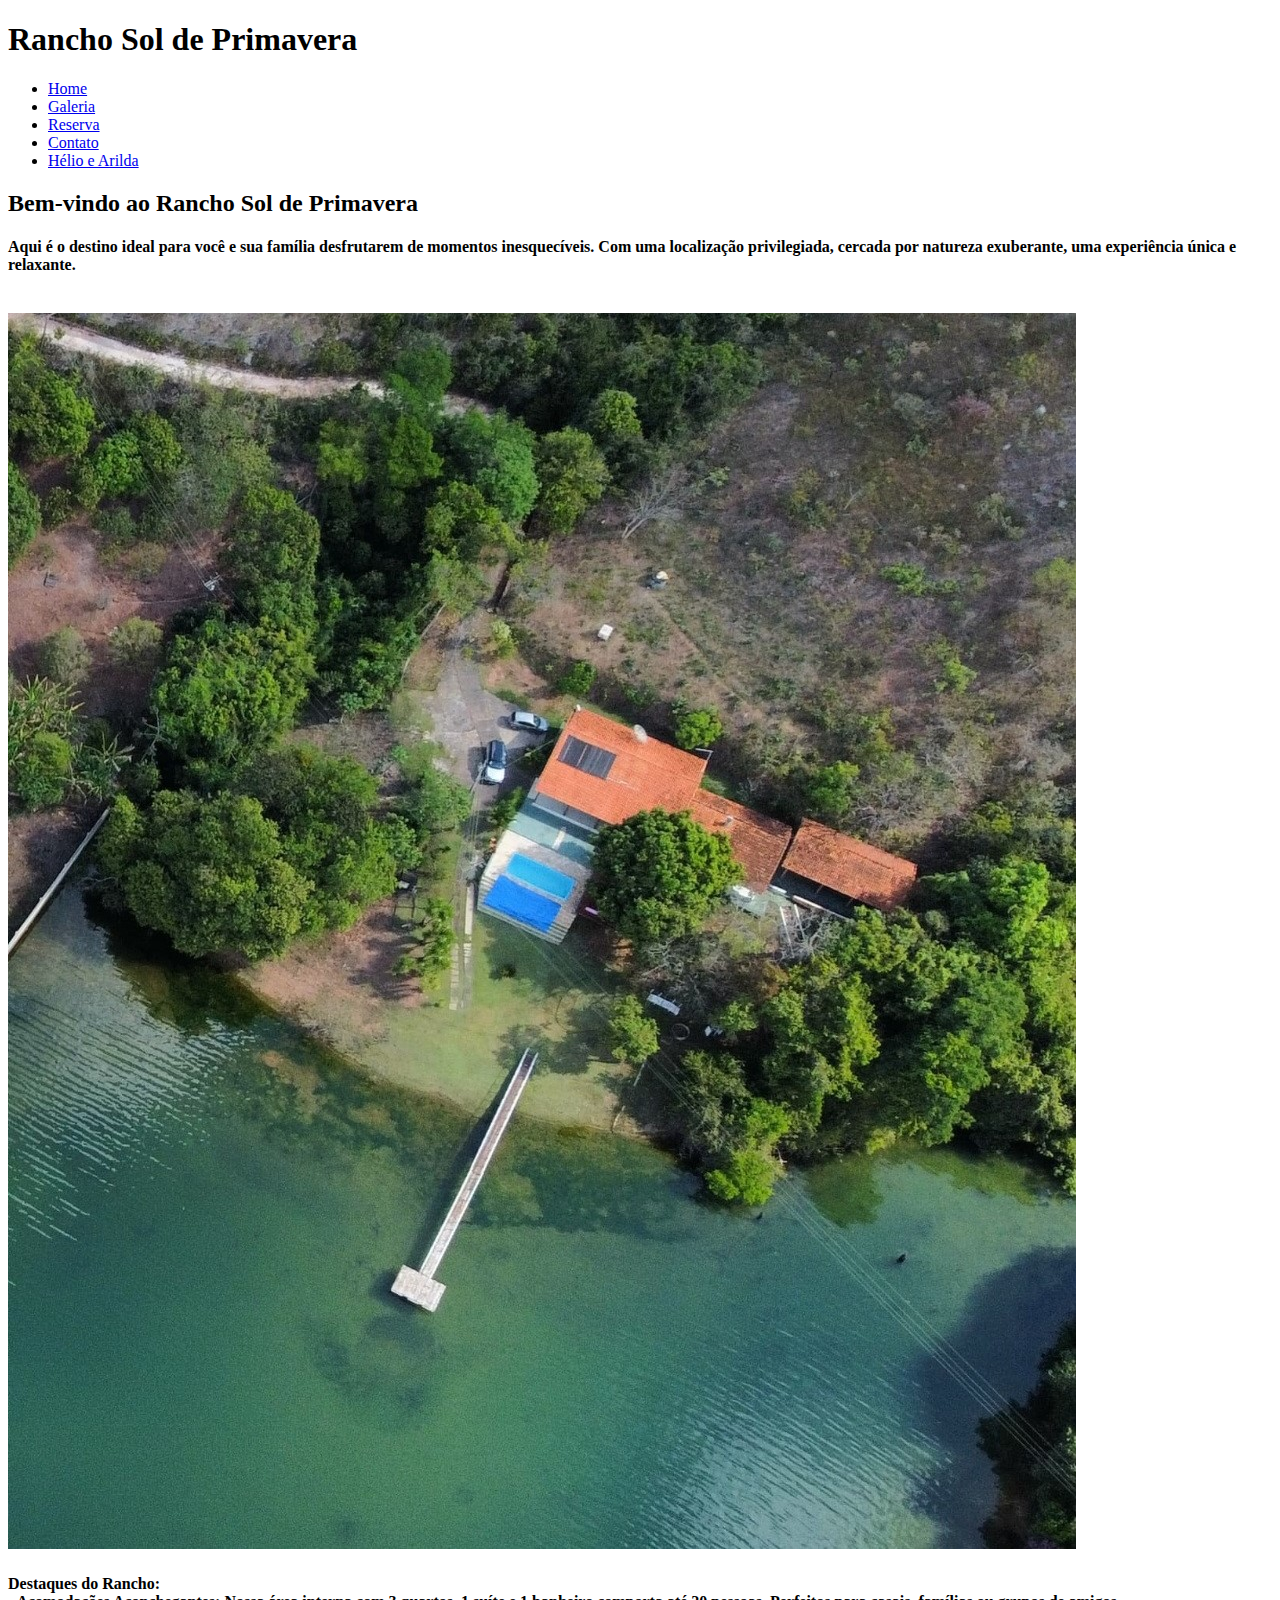
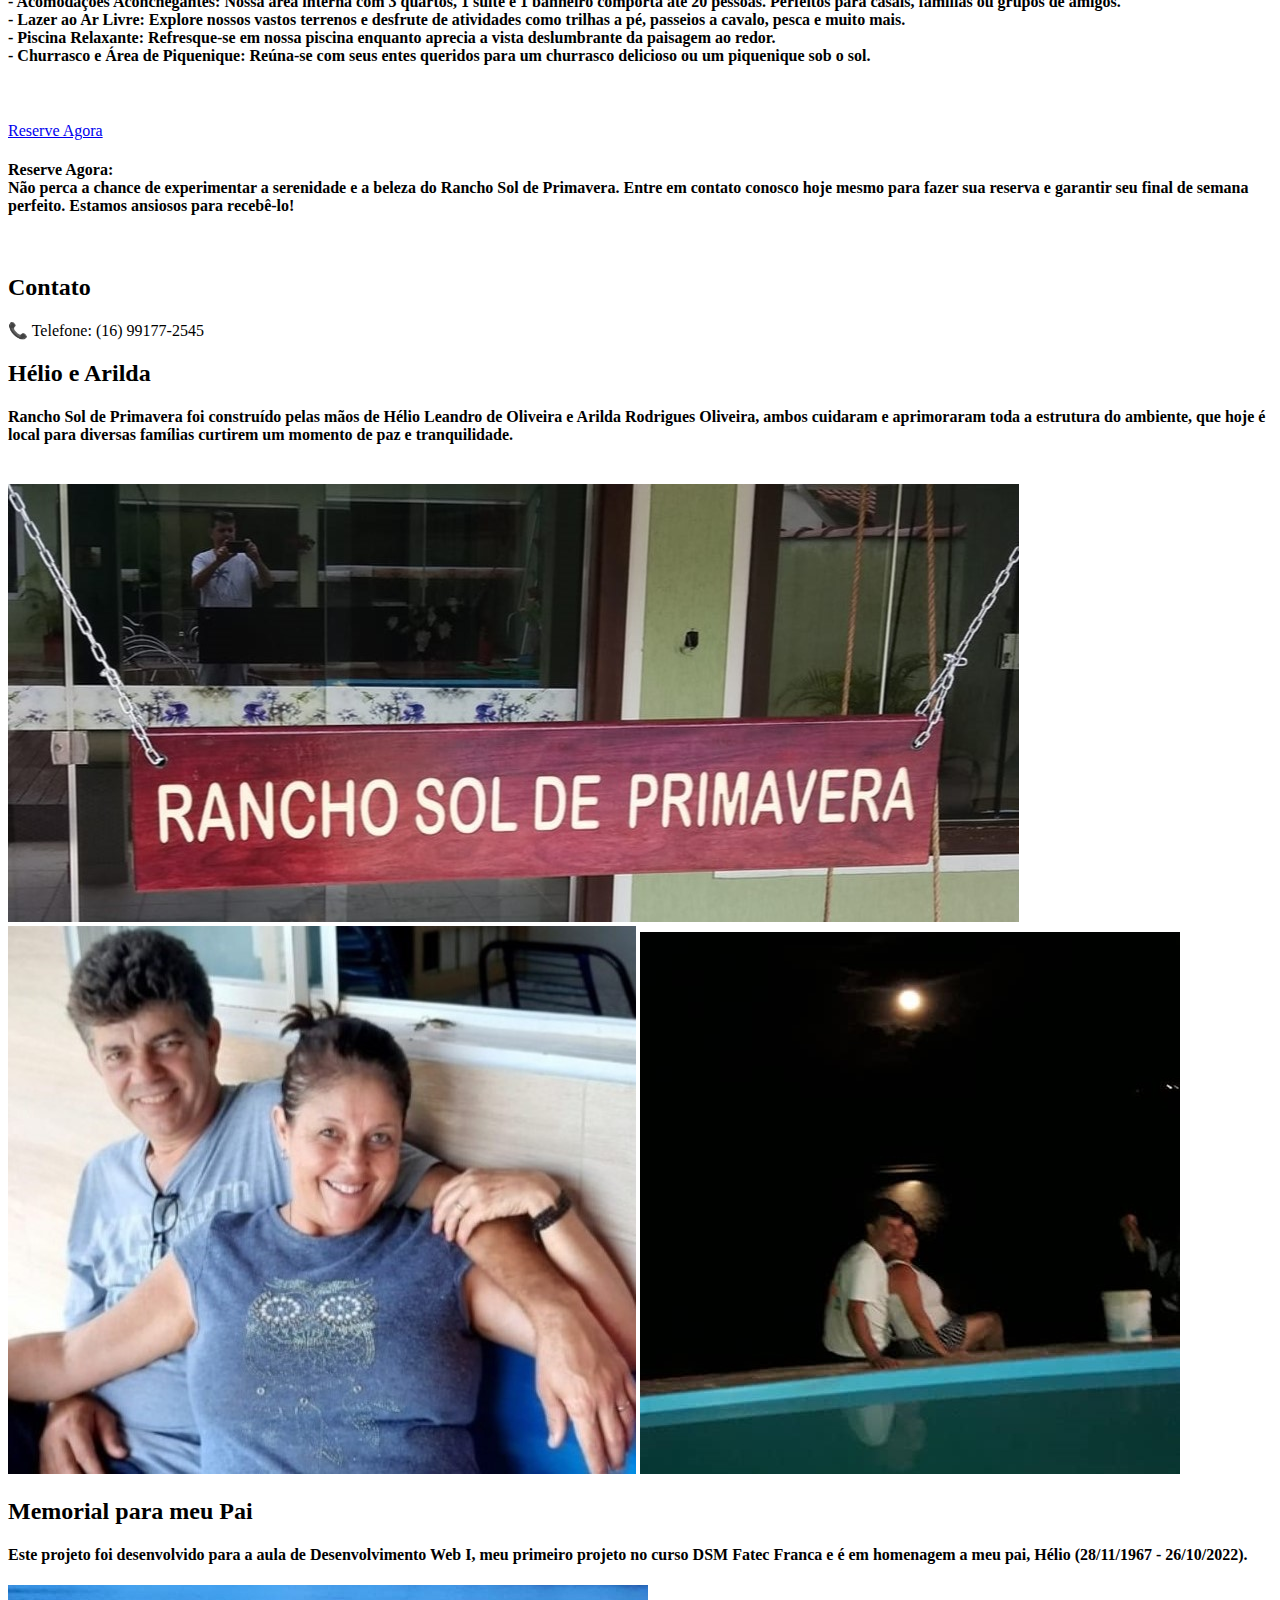
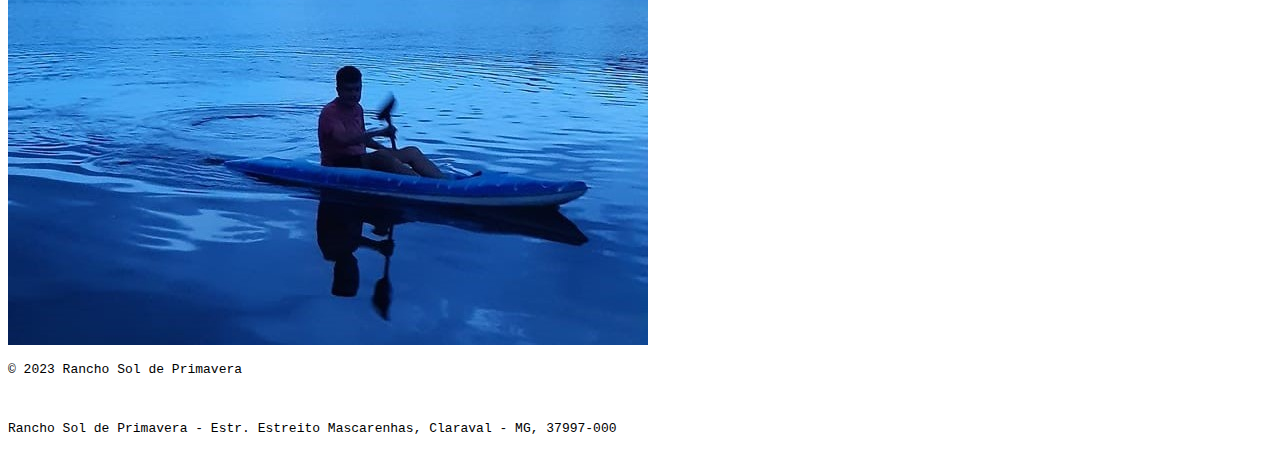
==== index.html @ b5a67020 "add files" ====
<!DOCTYPE html>
<html lang="pt-BR">
<head>
    <meta charset="UTF-8">
    <meta name="viewport" content="width=device-width, initial-scale=1.0">
    <title>Sol de Primavera</title>
    <link rel="stylesheet" href="style.css">
</head>
<body>
    <header>
        <h1>Rancho Sol de Primavera</h1>
        <nav>
            <ul>
                <li><a href="index.html">Home</a></li>
                <li><a href="Galeria.html">Galeria</a></li>
                <li><a href="https://forms.gle/VckjM62ZXC9TeS5N8" target="_blank">Reserva</a></li>
                <li><a href="#contact">Contato</a></li>
                <li><a href="#HA">Hélio e Arilda</a></li>
            </ul>
        </nav>
    </header>
    <section id="home">
        <h2>Bem-vindo ao Rancho Sol de Primavera</h2>
        <h4>Aqui é o destino ideal para você e sua família desfrutarem de momentos inesquecíveis. Com uma localização privilegiada, cercada por natureza exuberante, uma experiência única e relaxante.</h4><br>
        <img style="all: unset;" src="444.jpg" alt="Foto HOME 2" class = ".FOTO"> <br>
        <h4> Destaques do Rancho:<br>
            - Acomodações Aconchegantes: Nossa área interna com 3 quartos, 1 suíte e 1 banheiro comporta até 20 pessoas. Perfeitos para casais, famílias ou grupos de amigos.<br>
            - Lazer ao Ar Livre: Explore nossos vastos terrenos e desfrute de atividades como trilhas a pé, passeios a cavalo, pesca e muito mais.<br>
            - Piscina Relaxante: Refresque-se em nossa piscina enquanto aprecia a vista deslumbrante da paisagem ao redor.<br>
            - Churrasco e Área de Piquenique: Reúna-se com seus entes queridos para um churrasco delicioso ou um piquenique sob o sol.</h4><br>
            <br>
            <a href="https://forms.gle/VckjM62ZXC9TeS5N8" class="btn">Reserve Agora</a>
            <h4>Reserve Agora:<br>
                Não perca a chance de experimentar a serenidade e a beleza do Rancho Sol de Primavera. Entre em contato conosco hoje mesmo para fazer sua reserva e garantir seu final de semana perfeito. Estamos ansiosos para recebê-lo!</h4><br>
    </section>

    <section id="contact">
        <h2>Contato</h2>
        <p> 📞 Telefone: (16) 99177-2545 </P>
    </section>
 
    <section id="HA">
        <h2> Hélio e Arilda </h2>
        <h4>Rancho Sol de Primavera foi construído pelas mãos de Hélio Leandro de Oliveira e Arilda Rodrigues Oliveira, ambos cuidaram e aprimoraram toda a estrutura do ambiente, que hoje é local para diversas famílias curtirem um momento de paz
            e tranquilidade.</h4><br>
        <img style="all: unset;" src="placa.jpg" alt="Foto mamaepapai 1" class = ".FOTO">
        <img style="all: unset;"  src="44 (7).jpg" alt="Foto mamaepapai 2" class = ".FOTO">
        <img style="all: unset;" src="mamaepapai.jpg" alt="Foto mamaepapai 3" class = ".FOTO">
        
        <h2>Memorial para meu Pai</h2>
        <h4> Este projeto foi desenvolvido para a aula de Desenvolvimento Web I, meu primeiro projeto no curso DSM Fatec Franca e é em homenagem a meu pai, Hélio (28/11/1967 - 26/10/2022).</h4>
        <img style="all: unset;" src="29.jpg" alt="Foto PAPAI" class = ".FOTO">
    </section>

    <footer>
        <pre>&copy; 2023 Rancho Sol de Primavera</pre><br>
        <pre>Rancho Sol de Primavera - Estr. Estreito Mascarenhas, Claraval - MG, 37997-000</pre>
    </footer>
</body>
</html>
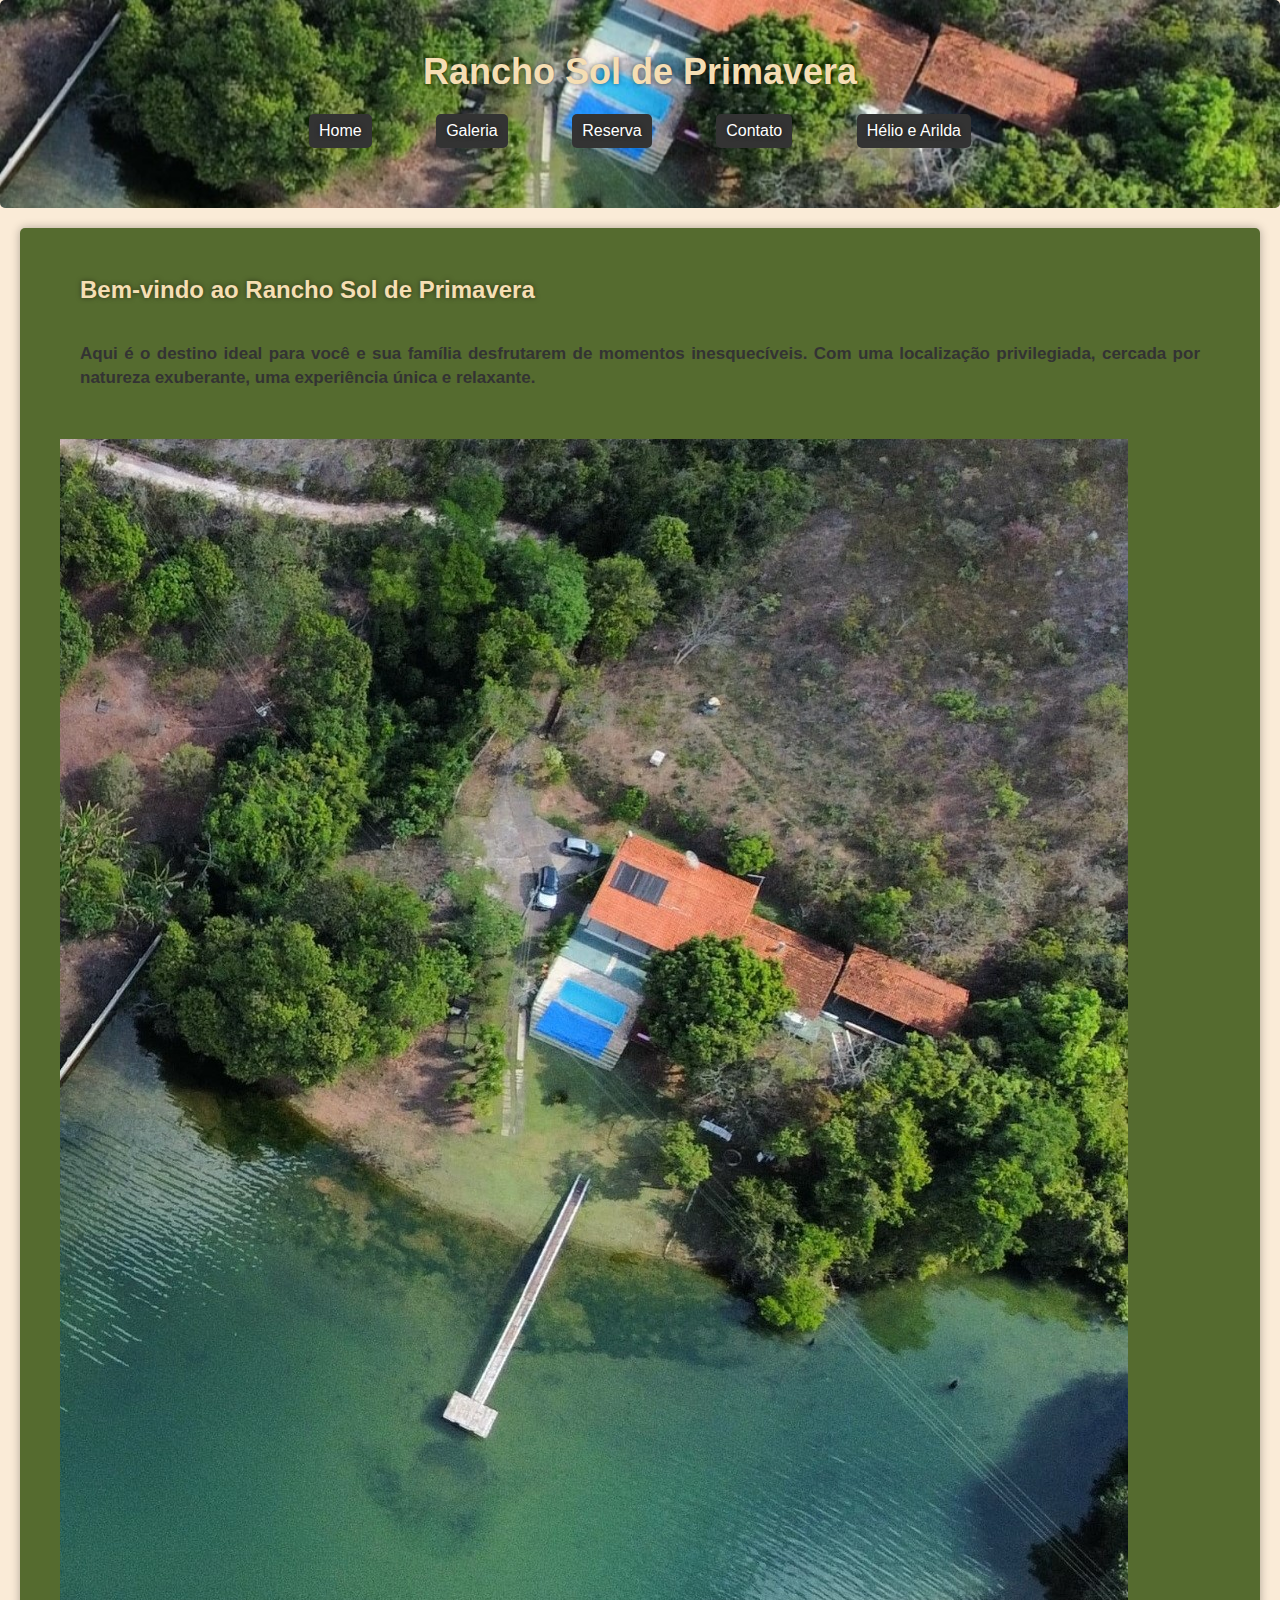
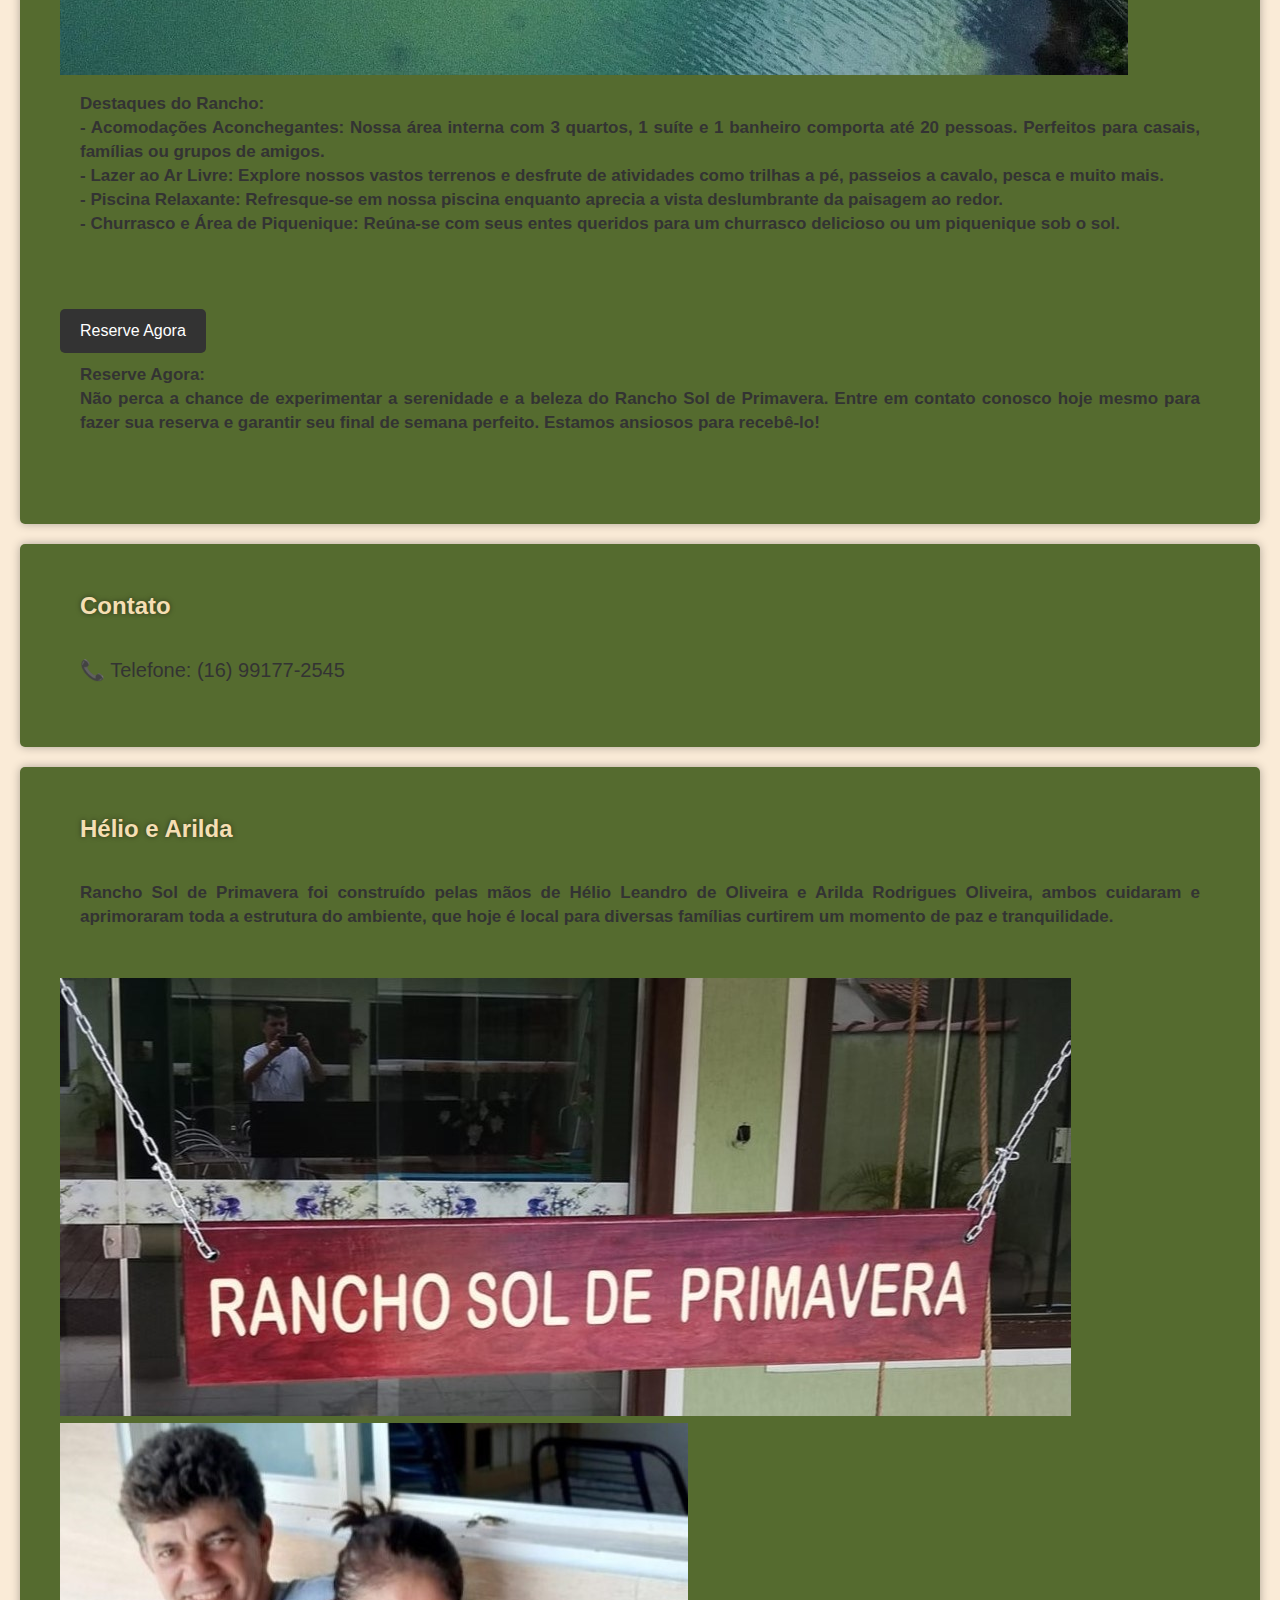
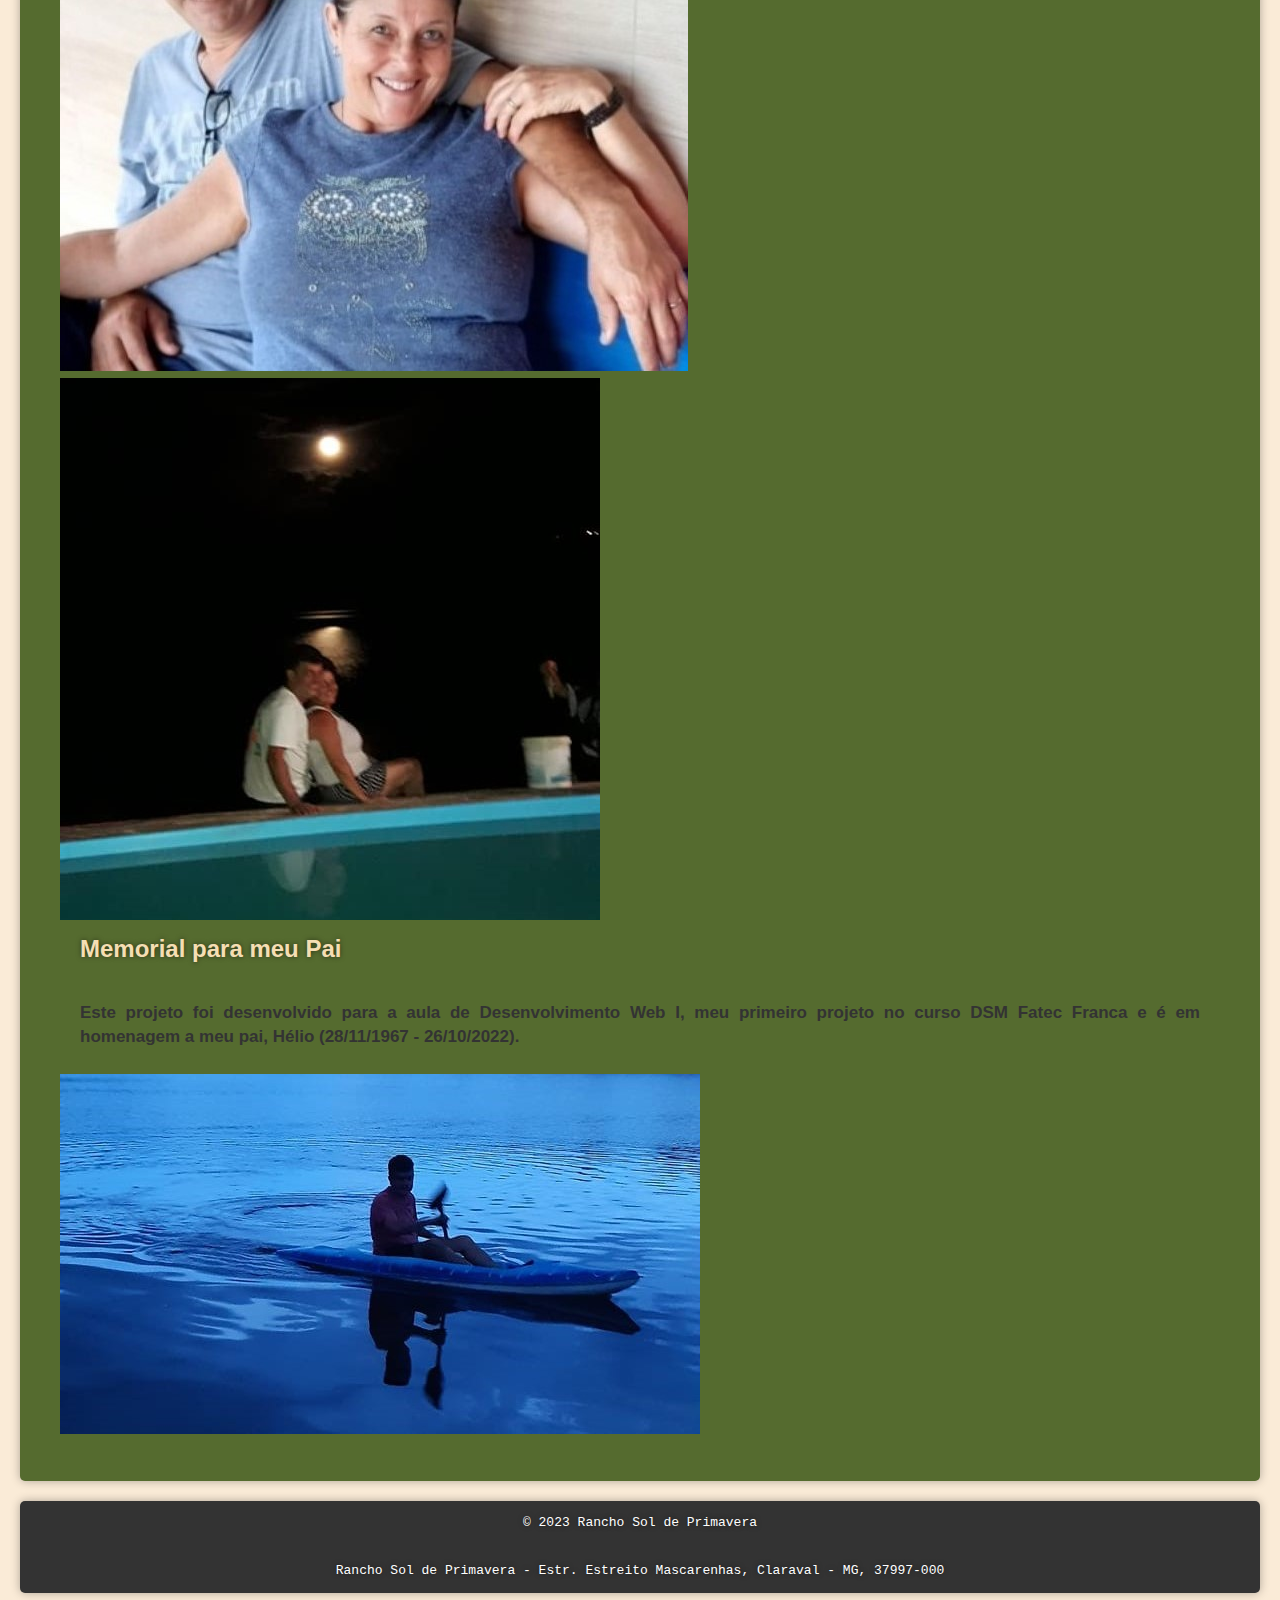
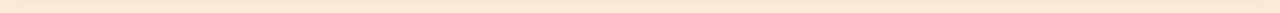
==== commit 333f3f8c: "Style" ====
--- a/index.html
+++ b/index.html
@@ -4,7 +4,7 @@
     <meta charset="UTF-8">
     <meta name="viewport" content="width=device-width, initial-scale=1.0">
     <title>Sol de Primavera</title>
-    <link rel="stylesheet" href="style.css">
+    <link rel="stylesheet" href="Style.css">
 </head>
 <body>
     <header>
--- a/Style.css
+++ b/Style.css
@@ -0,0 +1,184 @@
+* {
+    margin: 0;
+    padding: 0;
+    box-sizing: border-box;
+}
+
+body {
+    font-family: Arial, Helvetica, sans-serif;
+    background-color: antiquewhite;
+    color: #333;
+    line-height: 1.5em;
+}
+
+header {
+    background-image: url('111.jpg');
+    background-size: cover;
+    color: olive;
+    text-align: center;
+    text-shadow: 0px 0px 5px rgba(0, 0, 0, 0.5);
+    padding: 50px 0;
+    border-radius: 5px;
+
+}
+
+header h1 {
+    font-size: 36px;
+    text-shadow: 0px 0px 5px rgba(0, 0, 0, 0.5);
+    text-decoration: wavy;
+    color: wheat;
+}
+
+nav ul {
+    list-style: none;
+}
+
+nav ul li a {
+    border: #333;
+    text-align: center;
+    background-color: #333;
+    display: inline-block;
+    align-items: center;
+    justify-content: center;
+    text-shadow: 0px 0px 5px rgba(0, 0, 0, 0.5);
+    transition: transform 0.2s;
+}
+
+nav ul li a:hover {
+    transform: scale(1.1);
+    background-color: darkolivegreen;
+    color: wheat;
+}
+
+nav a {
+    text-decoration: none;
+    color: #fff;
+    text-shadow: 0px 0px 5px rgba(0, 0, 0, 0.5);
+    border: #333;
+    border-radius: 5px;
+    padding: 5px 10px;
+}
+
+nav li {
+    text-decoration: double;
+    text-size-adjust: 20px;
+    color: #fff;
+    text-shadow: 0px 0px 5px rgba(0, 0, 0, 0.5);
+    border: #333;
+    display: inline-block;
+    justify-content: center;
+    align-items: center;
+    border-radius: 5px;
+    padding: 10px 20px;
+    margin: 0 10px;
+}
+
+
+section {
+    padding: 40px;
+    line-height: 1.5em;
+    text-align: justify;
+    text-justify: inter-word;
+    background-color: darkolivegreen;
+    color: black;
+    border-radius: 5px;
+    margin: 20px;
+    box-shadow: 0px 0px 10px rgba(0, 0, 0, 0.3);
+
+}
+
+h1 {
+    font-size: 24px;
+    margin-bottom: 10px;
+    text-decoration: solid;
+    text-shadow: 0px 0px 5px rgba(0, 0, 0, 0.5);
+    color: wheat;
+    border: #333;
+    border-radius: 5px;
+    padding: 10px 20px;
+    text-align: center;
+}
+
+h2 {
+    font-size: 24px;
+    margin-bottom: 20px;
+    text-decoration: solid;
+    text-shadow: 0px 0px 5px rgba(0, 0, 0, 0.5);
+    color: wheat;
+    border: #333;
+    border-radius: 5px;
+    padding: 10px 20px;
+
+}
+
+h4 {
+    font-size: 17px;
+    margin-bottom: 15px;
+    text-decoration: solid;
+    text-shadow: olive;
+    color: #333;
+    border: #333;
+    border-radius: 10px;
+    padding: 10px 20px;
+
+
+}
+
+
+p {
+    font-size: 20px;
+    margin-bottom: 15px;
+    text-decoration: solid;
+    text-shadow: olive;
+    color: #333;
+    border: #333;
+    border-radius: 10px;
+    padding: 10px 20px;
+
+
+}
+
+.btn {
+    display: inline-block;
+    background-color: #333;
+    color: #fff;
+    padding: 10px 20px;
+    text-decoration: none;
+    border-radius: 5px;
+}
+
+footer {
+    text-align: center;
+    padding: 10px 0;
+    background-color: #333;
+    color: #fff;
+    text-shadow: 0px 0px 5px rgba(0, 0, 0, 0.5);
+    border-radius: 5px;
+    margin: 20px;
+    box-shadow: 0px 0px 10px rgba(0, 0, 0, 0.3);
+}
+
+.Galeria {
+    display: flex;
+    flex-wrap: wrap;
+    justify-content: space-around;
+    margin: 5px;
+    border: 1px solid #ccc;
+    float: left;
+    width: 180px;
+    height: 180px;
+    margin: 5px;
+
+}
+
+img {
+    width: auto;
+    height: 200px;
+    text-align: center;
+    vertical-align: middle;
+    margin: 10px;
+    padding: 5px;
+    border: 1px solid #ccc;
+    box-shadow: 2px 2px 4px rgba(0, 0, 0, 0.2);
+
+}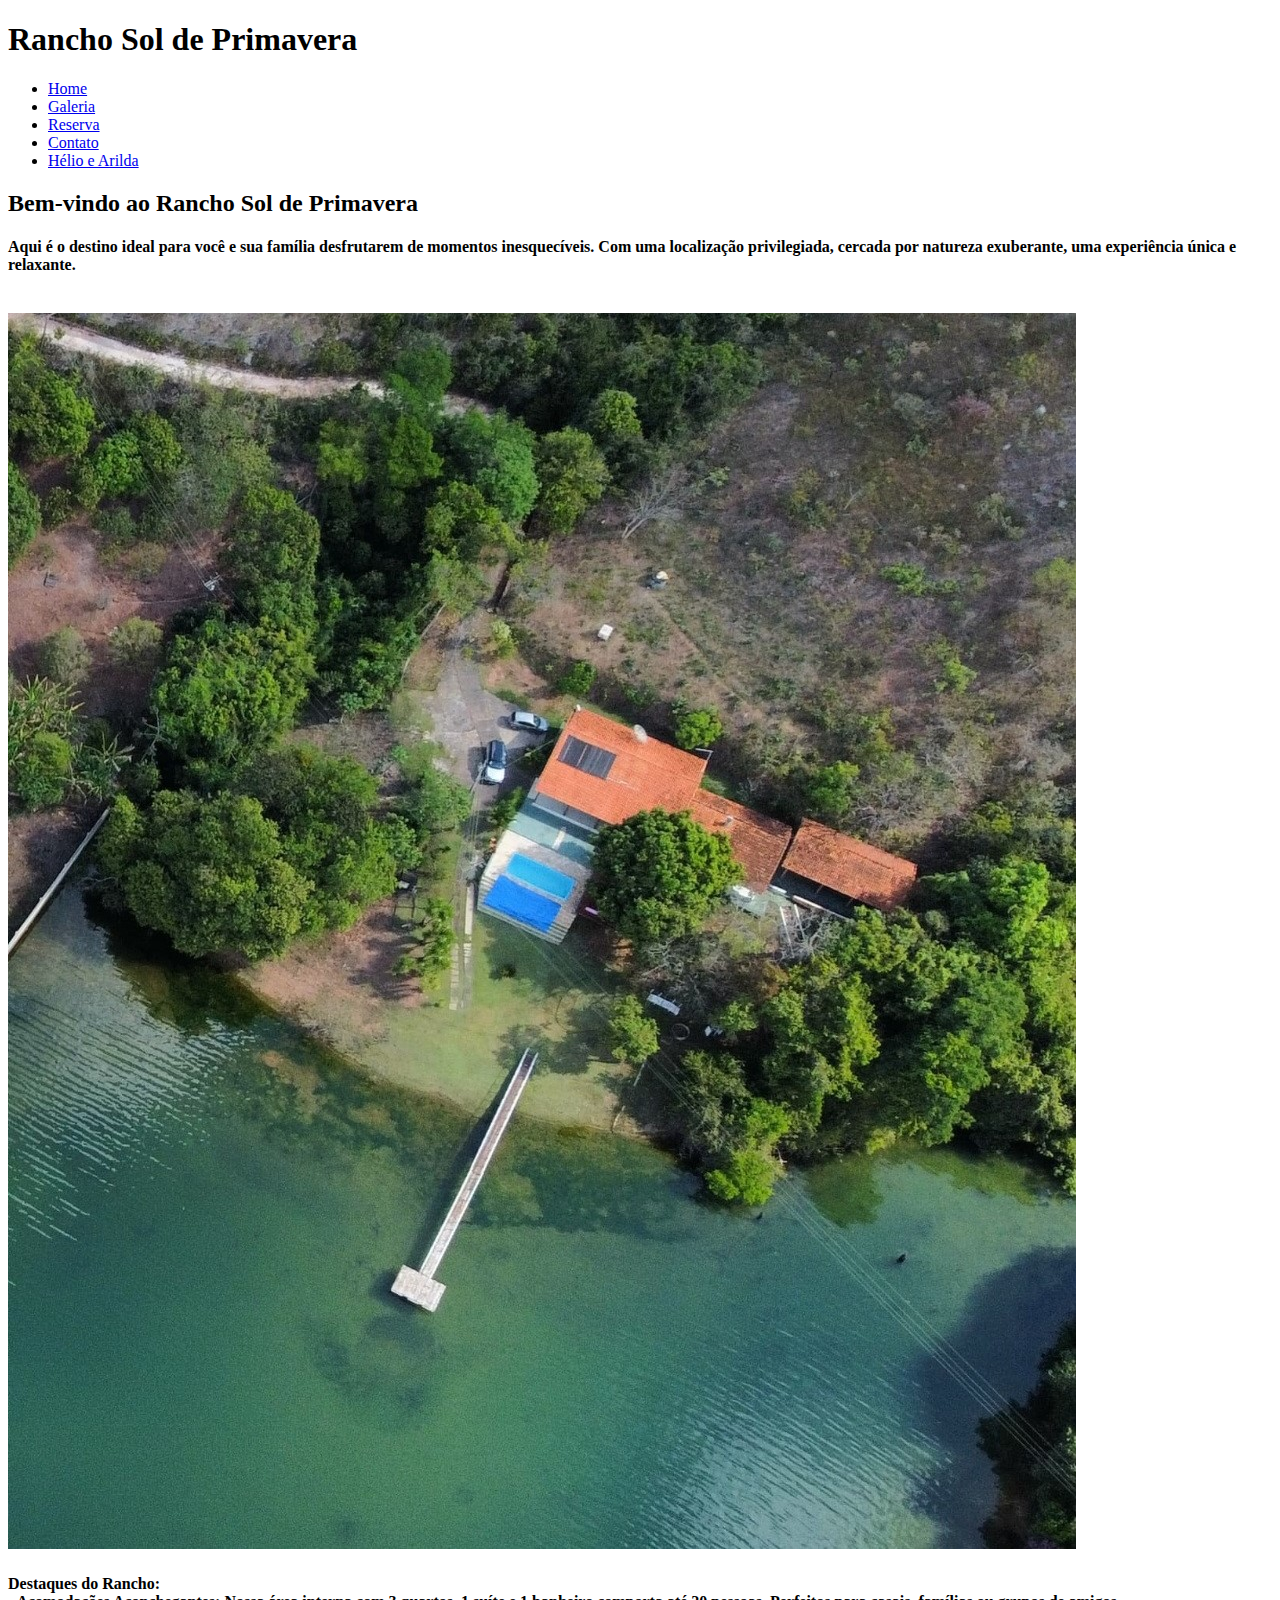
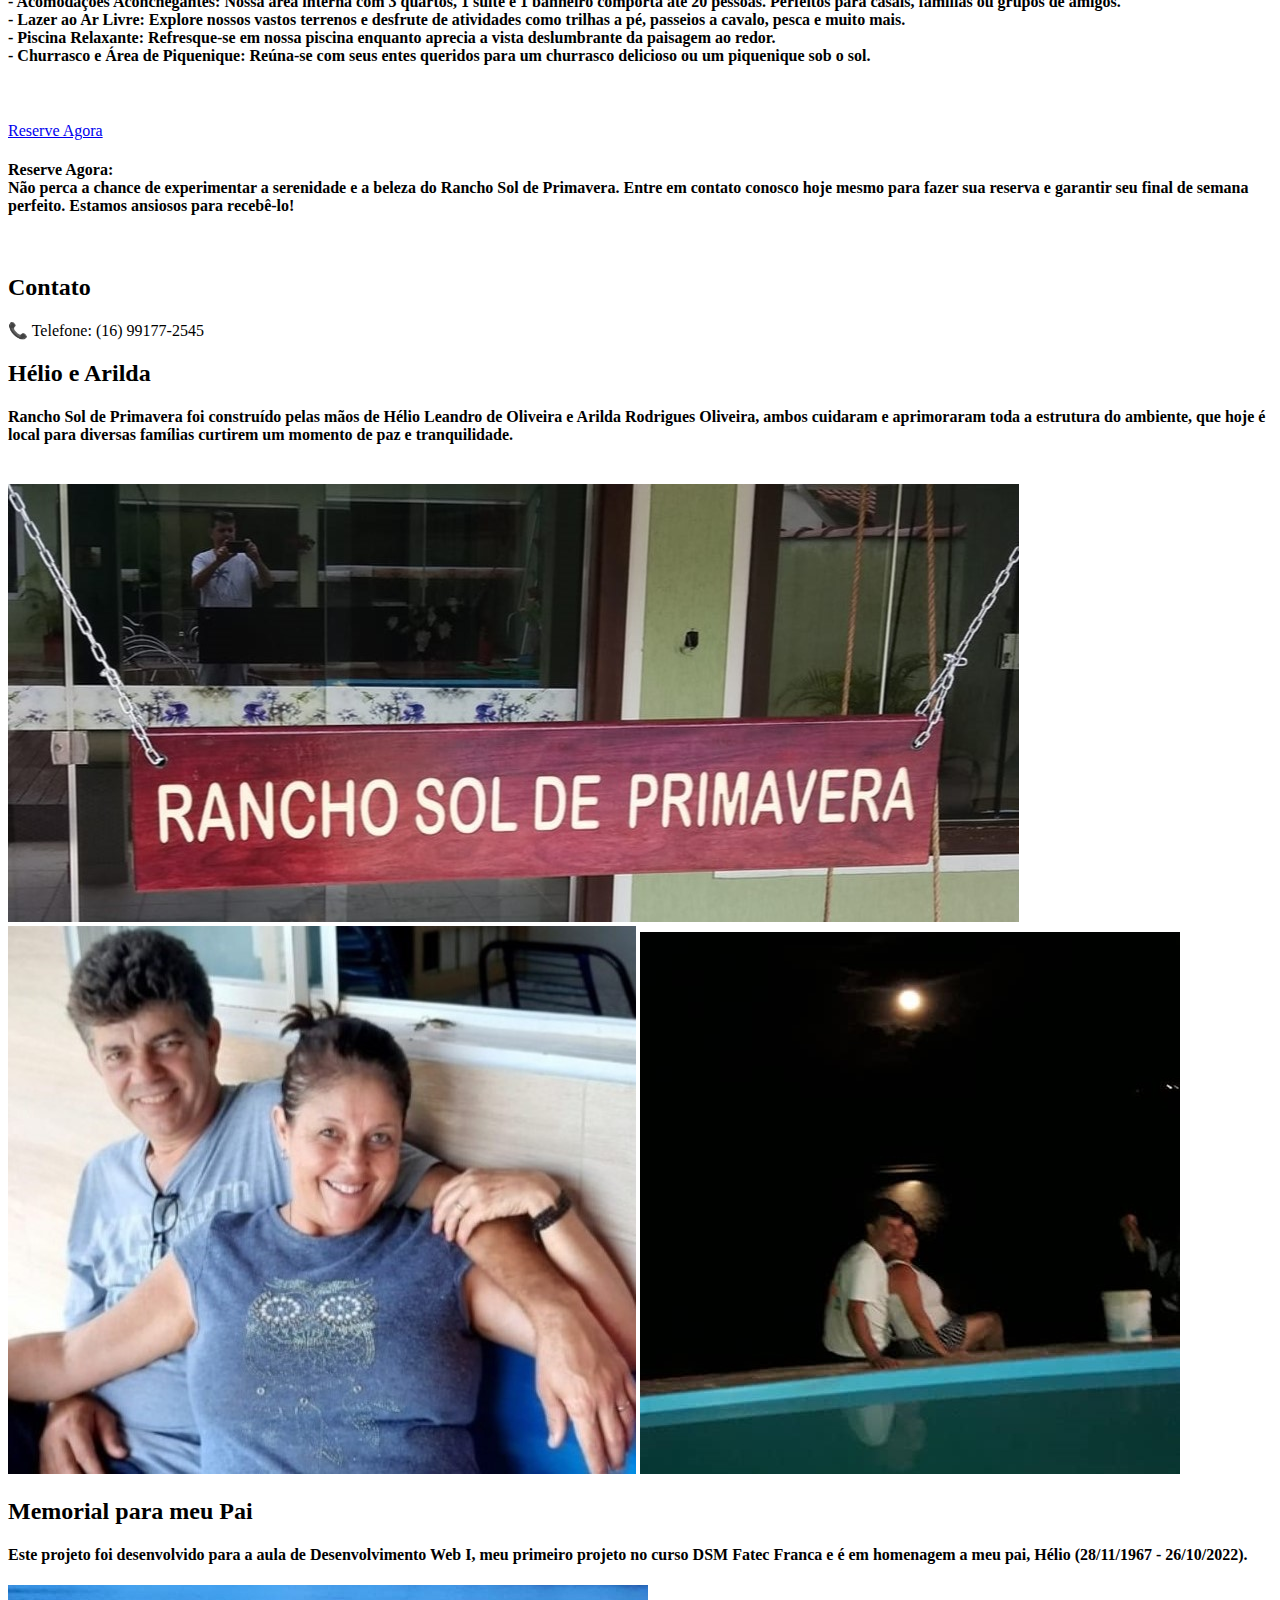
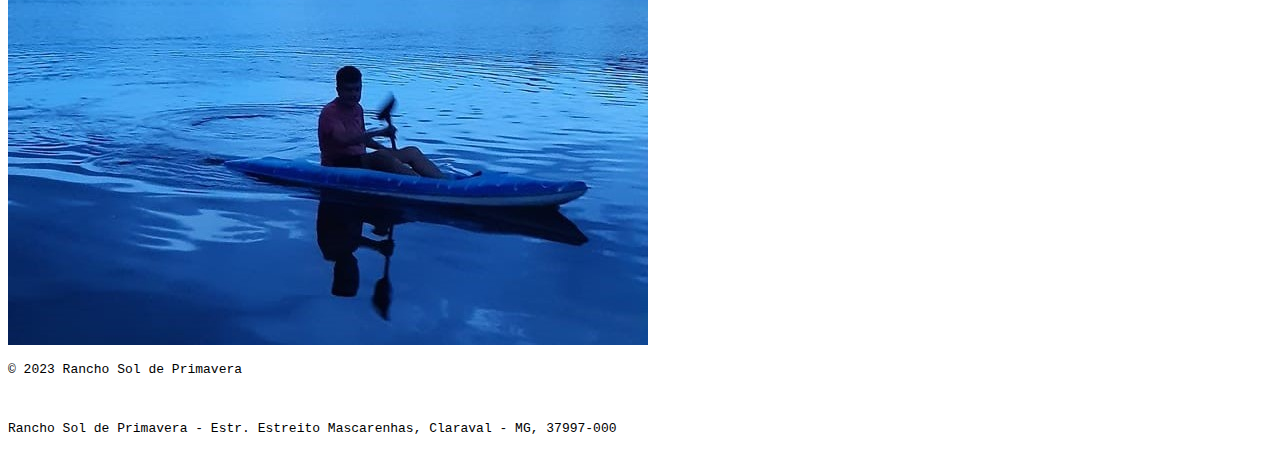
==== commit 4804e5c9: "styke" ====
--- a/index.html
+++ b/index.html
@@ -4,7 +4,7 @@
     <meta charset="UTF-8">
     <meta name="viewport" content="width=device-width, initial-scale=1.0">
     <title>Sol de Primavera</title>
-    <link rel="stylesheet" href="Style.css">
+    <link rel="stylesheet" href="style.css">
 </head>
 <body>
     <header>
